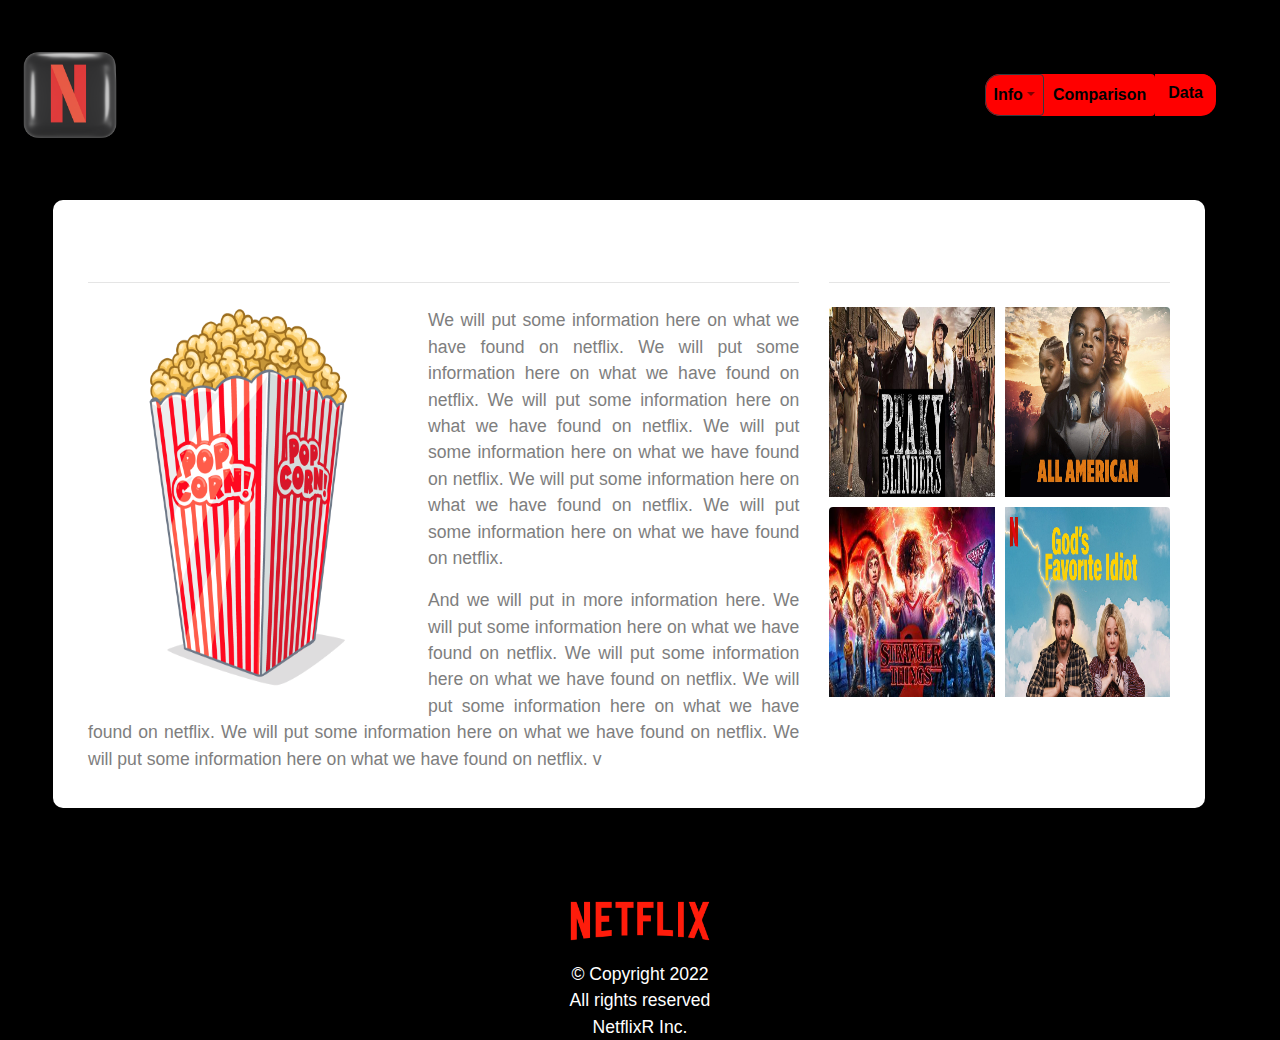
==== Netflix/index.html @ 623d317a "Uploading website for the first time" ====
<!DOCTYPE html>
<html lang="en">

<head>
  <meta charset="UTF-8">
  <title>Netflix Home</title>
  <link rel="stylesheet" href="https://stackpath.bootstrapcdn.com/bootstrap/4.3.1/css/bootstrap.min.css" integrity="sha384-ggOyR0iXCbMQv3Xipma34MD+dH/1fQ784/j6cY/iJTQUOhcWr7x9JvoRxT2MZw1T" crossorigin="anonymous">

  <script src="https://code.jquery.com/jquery-3.3.1.slim.min.js" integrity="sha384-q8i/X+965DzO0rT7abK41JStQIAqVgRVzpbzo5smXKp4YfRvH+8abtTE1Pi6jizo" crossorigin="anonymous"></script>
  <script src="https://cdn.jsdelivr.net/npm/@popperjs/core@2.11.5/dist/umd/popper.min.js" integrity="sha384-Xe+8cL9oJa6tN/veChSP7q+mnSPaj5Bcu9mPX5F5xIGE0DVittaqT5lorf0EI7Vk" crossorigin="anonymous"></script>
  <script src="https://cdn.jsdelivr.net/npm/bootstrap@5.2.0-beta1/dist/js/bootstrap.min.js" integrity="sha384-kjU+l4N0Yf4ZOJErLsIcvOU2qSb74wXpOhqTvwVx3OElZRweTnQ6d31fXEoRD1Jy" crossorigin="anonymous"></script>

  <link rel="stylesheet" href="style.css">
</head>
<body>
    <nav class="navbar navbar-expand-lg navbar-light text-bg-dark" id="navtext">
       <img src="images/netflixbox.png" alt="Netflix" class="upperleft-button">
        <div class="collapse navbar-collapse" id="navbarSupportedContent">
            <ul class="navbar-nav mr-auto">
            <li class="nav-item dropdown">
                <button class="btn btn-dark nav-link dropdown-toggle" ref="#" id="navbarDropdown" role="button" data-bs-toggle="dropdown" aria-haspopup="true" aria-expanded="false"><strong><b>Info</b></strong></button>
                <div class="dropdown-menu" aria-labelledby="navbarDropdown">
                <button class="dropdown-item" href="MaxTemperature.html"><strong><b>Titles</b></strong></button>
                <button class="dropdown-item" href="Humidity.html"><strong><b>Genres</b></strong></button>            
               </div>
            </li>
            <li class="nav-item" id="navtext">
                <a class="btn nav-link" href="Comparison.html"><strong><b>Comparison</b></strong></a>
            </li>
            <li class="nav-item" id="navtext">
                <button class="btn nav-link2" href="Data.html"><strong><b>Data</b></strong></button>
            </li>
            </ul>
        </div>
    </nav>
    <div class="row content">
        <div class="col-sm-12 col-md-8 col-lg-8">
            <h2 class="text-left"><center>Collected Data</center></h2>
            <hr class="my-4">
            <img src="images/popcorn.png" alt="Netflix" class="rounded main-image">
            <p>We will put some information here on what we have found on netflix. We will put some information here on what we have found on netflix. We will put some information here on what we have found on netflix. We will put some information here on what we have found on netflix. We will put some information here on what we have found on netflix. We will put some information here on what we have found on netflix.</p>
            <p>And we will put in more information here. We will put some information here on what we have found on netflix. We will put some information here on what we have found on netflix. We will put some information here on what we have found on netflix. We will put some information here on what we have found on netflix. We will put some information here on what we have found on netflix. v</p>
        </div>
         <div class="col-sm-12 col-md-4 col-lg-4" >
            <h2 class="text-left"><center>Top Series</center></h2>
            <hr class="my-4">
            <a href="MaxTemperature.html">
                <img src="images/peakyblinders.png" height="200px" class="rounded float-left thumbnail" alt="netflix">
            </a>
            <a href="Humidity.html">
                <img src="images/allamerican.png" height="200px"class="rounded float-right thumbnail" alt="netflix">
            </a>
            <a href="Cloudiness.html">
                <img src="images/strangerthings.png" height="200" class="rounded float-left  thumbnail" alt="netflix">
            </a>
            <a href="WindSpeed.html">
                <img src="images/godsfavidiot.png" height="200px" class="rounded float-right  thumbnail" alt="netflix">
            </a>
        </div>
    </div>
    <footer><center><br><br><img src="images/netflix2.png" alt="Netflix" height="80" color="white" width="140"><br>© Copyright 2022<br>All rights reserved<br>NetflixR Inc.</center></footer>
</body>
---- Netflix/style.css ----
/* styling for Pen, not related to box-sizing or layout */

body {
  font-family: sans-serif;
  font-size: 1.1em;
  background-color: black;
 
}

.row.content {

  top: 10px;
  right: 10px;
  left: 10px;
  bottom: 10px;
  background: white;
  border-radius: 10px;
  padding: 20px;

}

.nav { background-color: black;
}

b {
  color: black;
  background-color: red;
  font-weight: bolder;
 

}

#navtext.navbar.navbar-expand-lg.navbar-light.text-bg-dark {

  padding-bottom: 20px;
}

#navtext.nav-item {

  background-color: red;
  border-top-right-radius: 15px;
  border-bottom-right-radius: 15px;
  

}



.navbar {
  background-color: black;
  font-weight: bold;
  width: 100%;
  padding: 0;
  margin-top: 30px;
  
}

.nav-item.dropdown {
  background-color: red;
  border-top-left-radius: 15px;
  border-bottom-left-radius: 15px;

}


.dropdown-menu {
    background-color: red;

}

.dropdown-item { 
    color: black;
    background-color: red;
    font: bold;
}

div.dropdown-menu.show {
    background-color: red;
    border-top-left-radius: 15px;
    border-top-right-radius: 15px;
    border-bottom-left-radius: 15px;
    border-bottom-right-radius: 15px;

}

.btn.nav-link {

  color:black;
  background-color: red;

}

.btn.nav-link2 {

  color:black;
  background-color: red;
  border-top-right-radius: 15px;
  border-bottom-right-radius: 15px;

}

#navbarDropdown.btn.btn-dark.nav-link.dropdown-toggle {

  border-top-left-radius: 15px;
  border-bottom-left-radius: 15px;
}



.navbar-brand {
  font-family: 'Times New Roman', Times, serif;
  font-size: 25px;
  font-weight: bolder;
  background-color: black;
  padding: 10px;
  margin-left: 5%;
}

.navbar-collapse {
  position: absolute;
  right: 5%;
  font-size: small;
 
}

.nav-item {
  background-color: red;
  color: black;

}

.nav-item-2 {
  border-top-right-radius:15px;
  border-bottom-right-radius:15px;
  background-color: white;
  
  
}

.content {
  width:90%;
  margin: 20px auto;
  padding:1em;
}
  
.buttons {
    margin-bottom: .5em;
}

.text-left {
  
  text-align: left;
  color: black;
  font-family: 'Times New Roman', Times, serif;
  font-weight: bolder;
}

.text-center {
  color: black;
  font-family: 'Times New Roman', Times, serif;
  font-weight: bolder;
}

p:not(.intro) {
  text-align: justify;
  color: #7e7e7e;
}

.thumbnail {
  width:50%;
}

.main-image {      
    margin-left: auto;
    margin-right: auto;
    width: 40%;
    float: left;
}

.col-md-8 {
  background-color: white;
}

.col-sm-12,.col-md-4 {
  background-color: white;
}

div.col-sm-12.col-md-12 div.col-lg-6.col-sm-12 img {
  width: 100%;
}

.imagetiles {
  background-color: white;
}


div.col-sm-12.col-md-12 p {
  color: black;
  font-size: medium;
}

.rounded.main-image {
  width: 340px;
  height: 400px;
  padding-bottom: 20px;
  padding-right: 20px;
}

.col-sm-12.col-md-4.col-lg-4 {
    padding-bottom: 10px;
    
}

.rounded.float-left.thumbnail {
    padding-bottom: 10px;
    padding-right: 5px;
    
}

.rounded.float-right.thumbnail {
  padding-bottom: 10px;
  padding-left: 5px;
}

.upperleft-button {
    height: 130px;
    width: 140px;
    background: black;
}

div.row.content {

    margin-right: 75px;
}

.res-circle { 
    width: 20%;
    border-radius:25%;
    line-height:0;
    position: relative;
}

.res-circle::after {
    content: "";
    display: block;
    padding-bottom: 100%;
}

.circle-txt {
    position: absolute;
    bottom: 50%;
    width: 100%;
    text-align: center;
    font-weight: bold;
}

.navbar.navbar-expand-lg.navbar-light.bg-light {
  background-color: black;

}

center {

  color:white;
}
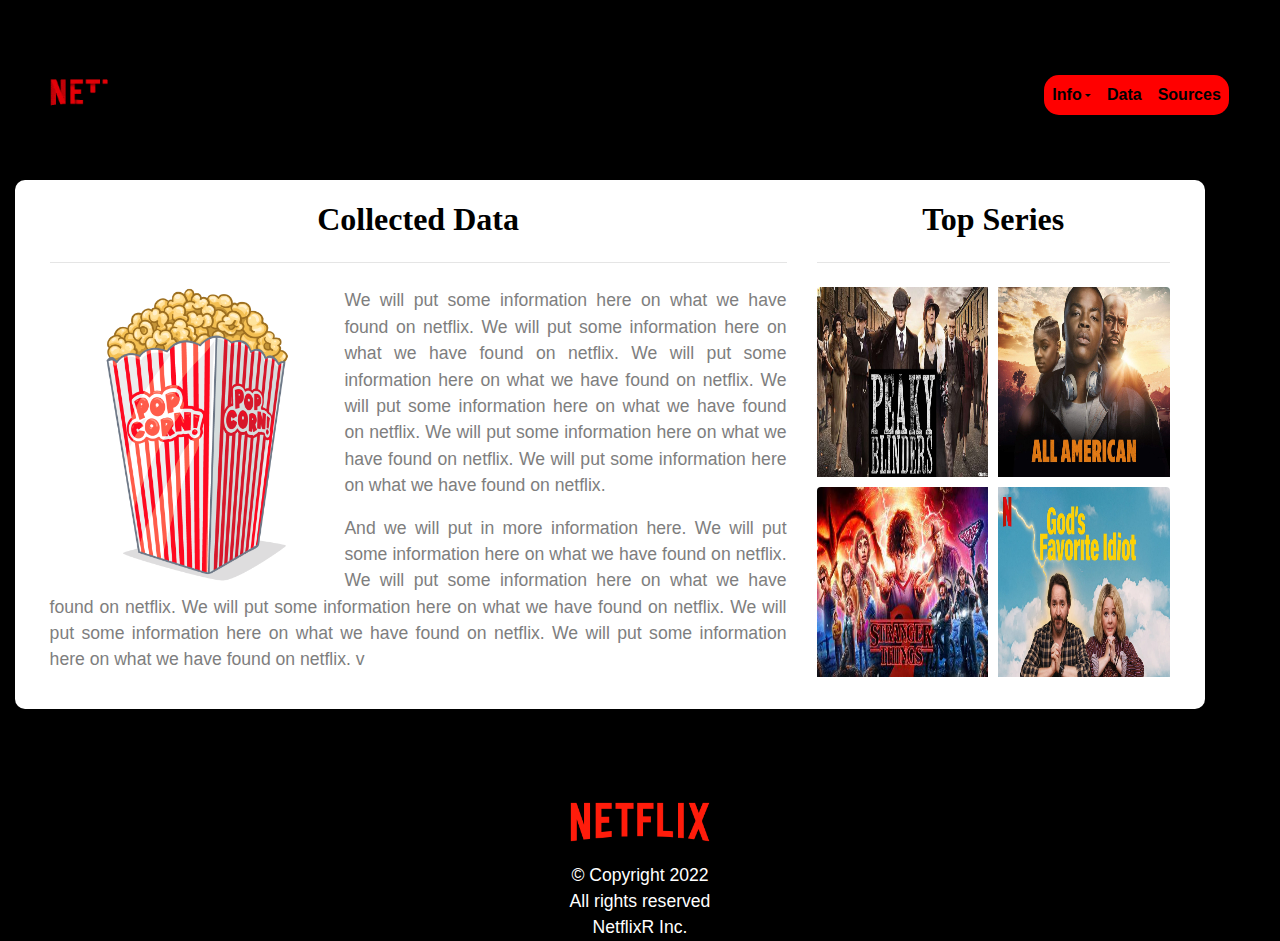
==== commit 3c340bea: "updating website" ====
--- a/Netflix/index.html
+++ b/Netflix/index.html
@@ -14,21 +14,22 @@
 </head>
 <body>
     <nav class="navbar navbar-expand-lg navbar-light text-bg-dark" id="navtext">
-       <img src="images/netflixbox.png" alt="Netflix" class="upperleft-button">
+       <img src="images/animatednetflix.png" alt="Netflix" class="upperleft-button">
         <div class="collapse navbar-collapse" id="navbarSupportedContent">
             <ul class="navbar-nav mr-auto">
             <li class="nav-item dropdown">
-                <button class="btn btn-dark nav-link dropdown-toggle" ref="#" id="navbarDropdown" role="button" data-bs-toggle="dropdown" aria-haspopup="true" aria-expanded="false"><strong><b>Info</b></strong></button>
+                <a class="nav-link active dropdown-toggle" ref="#" id="navbarDropdown" data-bs-toggle="dropdown" aria-haspopup="menu" aria-expanded="false"><strong><b>Info</b></strong></a>
                 <div class="dropdown-menu" aria-labelledby="navbarDropdown">
-                <button class="dropdown-item" href="MaxTemperature.html"><strong><b>Titles</b></strong></button>
-                <button class="dropdown-item" href="Humidity.html"><strong><b>Genres</b></strong></button>            
+                <a class="dropdown-item" id="load" href="SQL.html"><strong><b>Load</b></strong></a>
+                <a class="dropdown-item" id="extract" href="Extract.html"><strong><b>Extract</b></strong></a> 
+                <a class="dropdown-item" id="transform" href="Transform.html"><strong><b>Transform</b></strong></a>                  
                </div>
             </li>
             <li class="nav-item" id="navtext">
-                <a class="btn nav-link" href="Comparison.html"><strong><b>Comparison</b></strong></a>
+                <a class="nav-link" id="data" href="Data.html"><strong><b>Data</b></strong></a>
             </li>
             <li class="nav-item" id="navtext">
-                <button class="btn nav-link2" href="Data.html"><strong><b>Data</b></strong></button>
+                <a class="nav-link" id="sources" href="Sources.html"><strong><b>Sources</b></strong></a>
             </li>
             </ul>
         </div>
@@ -58,5 +59,5 @@
             </a>
         </div>
     </div>
-    <footer><center><br><br><img src="images/netflix2.png" alt="Netflix" height="80" color="white" width="140"><br>© Copyright 2022<br>All rights reserved<br>NetflixR Inc.</center></footer>
+    <footer id="footertext" ><center><br><br><img src="images/netflix2.png" alt="Netflix" height="80" color="white" width="140"><br>© Copyright 2022<br>All rights reserved<br>NetflixR Inc.</center></footer>
 </body>--- a/Netflix/style.css
+++ b/Netflix/style.css
@@ -19,32 +19,58 @@
 
 }
 
-.nav { background-color: black;
+/* Menu Items */
+#navbarDropdown {
+
+  color:black;
+  background-color:red;
+  border-bottom-left-radius: 15px;
+  border-top-left-radius: 15px;
+}
+
+::after {
+  color:black;
+}
+
+#navbarDropdown:hover {
+  background:rgba(139, 0, 0, .8);
+}
+
+.nav-link:hover {
+  background: rgba(139, 0, 0, .8);
+}
+
+::after:hover {
+  background:rgba(139, 0, 0, .8);
+}
+
+#load:hover {
+  background:rgba(139, 0, 0, 1);
+}
+
+#extract:hover {
+  background:rgba(139, 0, 0, 1);
+}
+
+#transform:hover {
+  background:rgba(139, 0, 0, 1);
 }
 
 b {
+  font-size: 16px;
+  color:black;
+  }
+
+#sources.nav-link {
+
+  border-bottom-right-radius: 15px;
+  border-top-right-radius: 15px;
+}
+
+data {
   color: black;
   background-color: red;
-  font-weight: bolder;
- 
-
 }
-
-#navtext.navbar.navbar-expand-lg.navbar-light.text-bg-dark {
-
-  padding-bottom: 20px;
-}
-
-#navtext.nav-item {
-
-  background-color: red;
-  border-top-right-radius: 15px;
-  border-bottom-right-radius: 15px;
-  
-
-}
-
-
 
 .navbar {
   background-color: black;
@@ -55,23 +81,12 @@
   
 }
 
-.nav-item.dropdown {
+
+.nav-item2 {
+  font-size: 16px;
+  color: black;
   background-color: red;
-  border-top-left-radius: 15px;
-  border-bottom-left-radius: 15px;
 
-}
-
-
-.dropdown-menu {
-    background-color: red;
-
-}
-
-.dropdown-item { 
-    color: black;
-    background-color: red;
-    font: bold;
 }
 
 div.dropdown-menu.show {
@@ -83,69 +98,36 @@
 
 }
 
-.btn.nav-link {
+.nav-link {
+  color:black;
+  background-color: red;
+  }
+
+
+
+
+
+.nav-link2 {
 
   color:black;
   background-color: red;
+  
 
-}
-
-.btn.nav-link2 {
-
-  color:black;
-  background-color: red;
-  border-top-right-radius: 15px;
-  border-bottom-right-radius: 15px;
-
-}
-
-#navbarDropdown.btn.btn-dark.nav-link.dropdown-toggle {
-
-  border-top-left-radius: 15px;
-  border-bottom-left-radius: 15px;
-}
-
-
-
-.navbar-brand {
-  font-family: 'Times New Roman', Times, serif;
-  font-size: 25px;
-  font-weight: bolder;
-  background-color: black;
-  padding: 10px;
-  margin-left: 5%;
 }
 
 .navbar-collapse {
   position: absolute;
-  right: 5%;
+  right: 4%;
   font-size: small;
  
 }
 
-.nav-item {
-  background-color: red;
-  color: black;
-
-}
-
-.nav-item-2 {
-  border-top-right-radius:15px;
-  border-bottom-right-radius:15px;
-  background-color: white;
-  
-  
-}
-
 .content {
-  width:90%;
+  width:93%;
   margin: 20px auto;
   padding:1em;
 }
   
-.buttons {
-    margin-bottom: .5em;
-}
 
 .text-left {
   
@@ -155,11 +137,7 @@
   font-weight: bolder;
 }
 
-.text-center {
-  color: black;
-  font-family: 'Times New Roman', Times, serif;
-  font-weight: bolder;
-}
+
 
 p:not(.intro) {
   text-align: justify;
@@ -171,45 +149,13 @@
 }
 
 .main-image {      
-    margin-left: auto;
-    margin-right: auto;
-    width: 40%;
-    float: left;
-}
-
-.col-md-8 {
-  background-color: white;
-}
-
-.col-sm-12,.col-md-4 {
-  background-color: white;
-}
-
-div.col-sm-12.col-md-12 div.col-lg-6.col-sm-12 img {
-  width: 100%;
-}
-
-.imagetiles {
-  background-color: white;
+  margin-left: auto;
+  margin-right: auto;
+  width: 40%;
+  float: left;
 }
 
 
-div.col-sm-12.col-md-12 p {
-  color: black;
-  font-size: medium;
-}
-
-.rounded.main-image {
-  width: 340px;
-  height: 400px;
-  padding-bottom: 20px;
-  padding-right: 20px;
-}
-
-.col-sm-12.col-md-4.col-lg-4 {
-    padding-bottom: 10px;
-    
-}
 
 .rounded.float-left.thumbnail {
     padding-bottom: 10px;
@@ -246,20 +192,7 @@
     padding-bottom: 100%;
 }
 
-.circle-txt {
-    position: absolute;
-    bottom: 50%;
-    width: 100%;
-    text-align: center;
-    font-weight: bold;
+#footertext {
+  color:white;
 }
 
-.navbar.navbar-expand-lg.navbar-light.bg-light {
-  background-color: black;
-
-}
-
-center {
-
-  color:white;
-}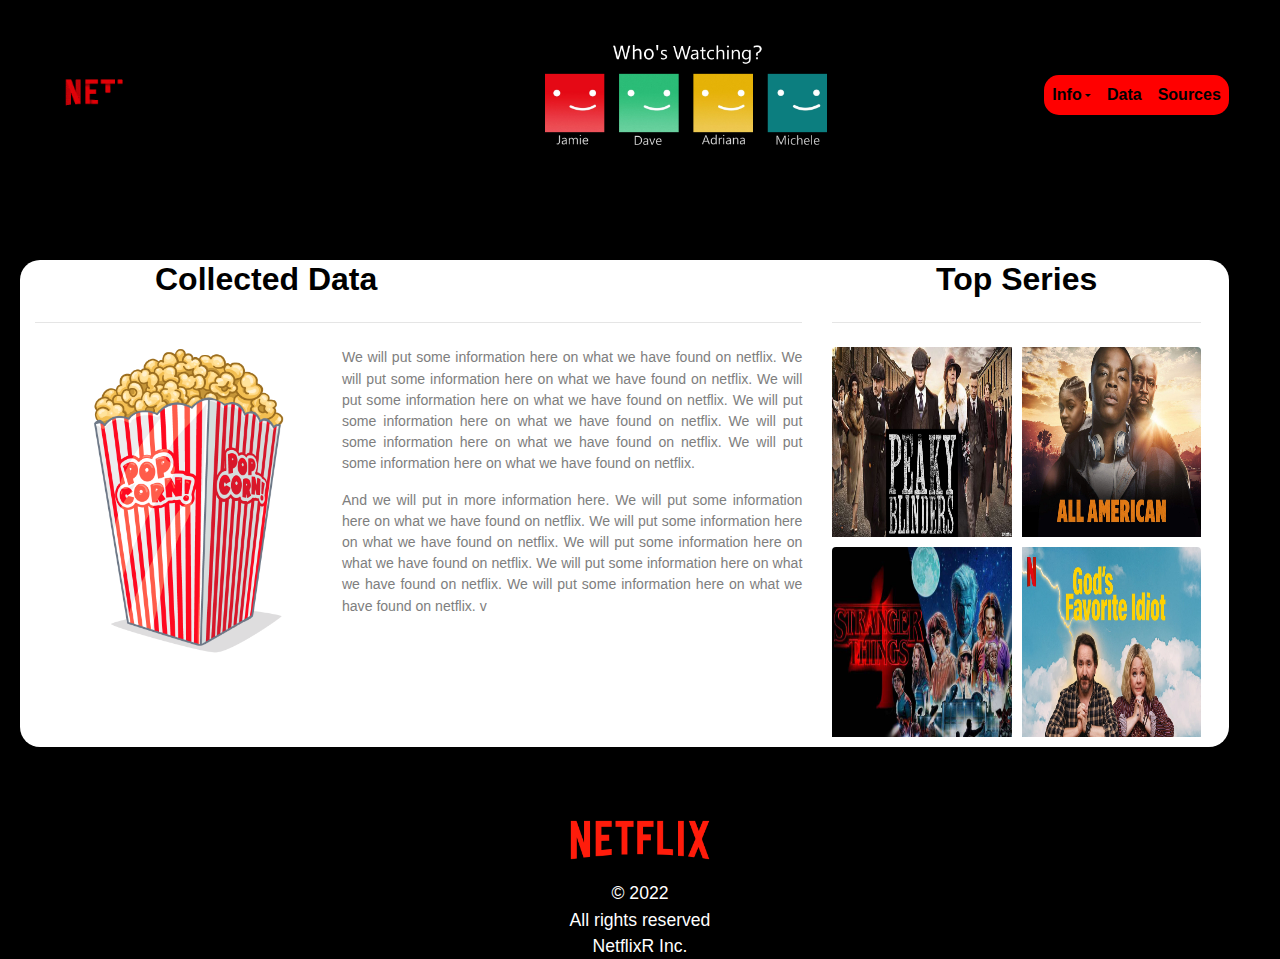
==== commit 93c0eaba: "updating website" ====
--- a/Netflix/index.html
+++ b/Netflix/index.html
@@ -1,6 +1,5 @@
 <!DOCTYPE html>
 <html lang="en">
-
 <head>
   <meta charset="UTF-8">
   <title>Netflix Home</title>
@@ -14,14 +13,15 @@
 </head>
 <body>
     <nav class="navbar navbar-expand-lg navbar-light text-bg-dark" id="navtext">
-       <img src="images/animatednetflix.png" alt="Netflix" class="upperleft-button">
+       <img src="images/animatednetflix.png" alt="Netflix" align="left" class="upperleft-button">
+       <img src="images/whoswatching.png" alt="whoswatching" class="center">
         <div class="collapse navbar-collapse" id="navbarSupportedContent">
             <ul class="navbar-nav mr-auto">
             <li class="nav-item dropdown">
                 <a class="nav-link active dropdown-toggle" ref="#" id="navbarDropdown" data-bs-toggle="dropdown" aria-haspopup="menu" aria-expanded="false"><strong><b>Info</b></strong></a>
                 <div class="dropdown-menu" aria-labelledby="navbarDropdown">
-                <a class="dropdown-item" id="load" href="SQL.html"><strong><b>Load</b></strong></a>
-                <a class="dropdown-item" id="extract" href="Extract.html"><strong><b>Extract</b></strong></a> 
+                <a class="dropdown-item" id="load" href="SQL.html"><strong><b>Extract</b></strong></a>
+                <a class="dropdown-item" id="extract" href="Extract.html"><strong><b>Load</b></strong></a> 
                 <a class="dropdown-item" id="transform" href="Transform.html"><strong><b>Transform</b></strong></a>                  
                </div>
             </li>
@@ -36,14 +36,14 @@
     </nav>
     <div class="row content">
         <div class="col-sm-12 col-md-8 col-lg-8">
-            <h2 class="text-left"><center>Collected Data</center></h2>
+            <h2 class="text-left1">Collected Data</h2>
             <hr class="my-4">
             <img src="images/popcorn.png" alt="Netflix" class="rounded main-image">
             <p>We will put some information here on what we have found on netflix. We will put some information here on what we have found on netflix. We will put some information here on what we have found on netflix. We will put some information here on what we have found on netflix. We will put some information here on what we have found on netflix. We will put some information here on what we have found on netflix.</p>
             <p>And we will put in more information here. We will put some information here on what we have found on netflix. We will put some information here on what we have found on netflix. We will put some information here on what we have found on netflix. We will put some information here on what we have found on netflix. We will put some information here on what we have found on netflix. v</p>
         </div>
          <div class="col-sm-12 col-md-4 col-lg-4" >
-            <h2 class="text-left"><center>Top Series</center></h2>
+            <h2 class="text-left2"><center>Top Series</center></h2>
             <hr class="my-4">
             <a href="MaxTemperature.html">
                 <img src="images/peakyblinders.png" height="200px" class="rounded float-left thumbnail" alt="netflix">
@@ -59,5 +59,5 @@
             </a>
         </div>
     </div>
-    <footer id="footertext" ><center><br><br><img src="images/netflix2.png" alt="Netflix" height="80" color="white" width="140"><br>© Copyright 2022<br>All rights reserved<br>NetflixR Inc.</center></footer>
+    <footer id="footertext" ><center><br><br><img src="images/netflix2.png" alt="Netflix" height="80" color="white" width="140"><br>© 2022<br>All rights reserved<br>NetflixR Inc.</center></footer>
 </body>--- a/Netflix/style.css
+++ b/Netflix/style.css
@@ -4,28 +4,28 @@
   font-family: sans-serif;
   font-size: 1.1em;
   background-color: black;
+  margin: auto;
+  padding: auto;
  
 }
 
-.row.content {
-
-  top: 10px;
-  right: 10px;
-  left: 10px;
-  bottom: 10px;
-  background: white;
-  border-radius: 10px;
-  padding: 20px;
-
-}
+.content {
+  font-size:0.8em;
+  margin-top: 100px;
+  margin-left: 20px;
+  margin-right: 4%;
+  background-color: white;
+  padding-right: 1%;
+  border-radius: 20px;
+  }
 
 /* Menu Items */
 #navbarDropdown {
-
   color:black;
   background-color:red;
   border-bottom-left-radius: 15px;
   border-top-left-radius: 15px;
+
 }
 
 ::after {
@@ -122,18 +122,19 @@
  
 }
 
-.content {
-  width:93%;
-  margin: 20px auto;
-  padding:1em;
-}
-  
-
-.text-left {
-  
-  text-align: left;
-  color: black;
-  font-family: 'Times New Roman', Times, serif;
+.text-left1 {
+  
+  margin-left: 120px;
+  color: black;
+  font-family: "Segoe UI", Arial, sans-serif;
+  font-weight: bolder;
+}
+
+.text-left2 {
+  
+  
+  color: black;
+  font-family: "Segoe UI", Arial, sans-serif;
   font-weight: bolder;
 }
 
@@ -155,8 +156,6 @@
   float: left;
 }
 
-
-
 .rounded.float-left.thumbnail {
     padding-bottom: 10px;
     padding-right: 5px;
@@ -172,11 +171,12 @@
     height: 130px;
     width: 140px;
     background: black;
-}
-
-div.row.content {
-
-    margin-right: 75px;
+    margin-left: 15px;
+}
+
+.row.content {
+ margin-right: 4%;
+   
 }
 
 .res-circle { 
@@ -196,3 +196,14 @@
   color:white;
 }
 
+.center {
+  display: block;
+  margin-left: 30.5%;
+  width: 22%;
+}
+
+.col-sm-12.col-md-12 {
+ width: 100%;
+ 
+}
+
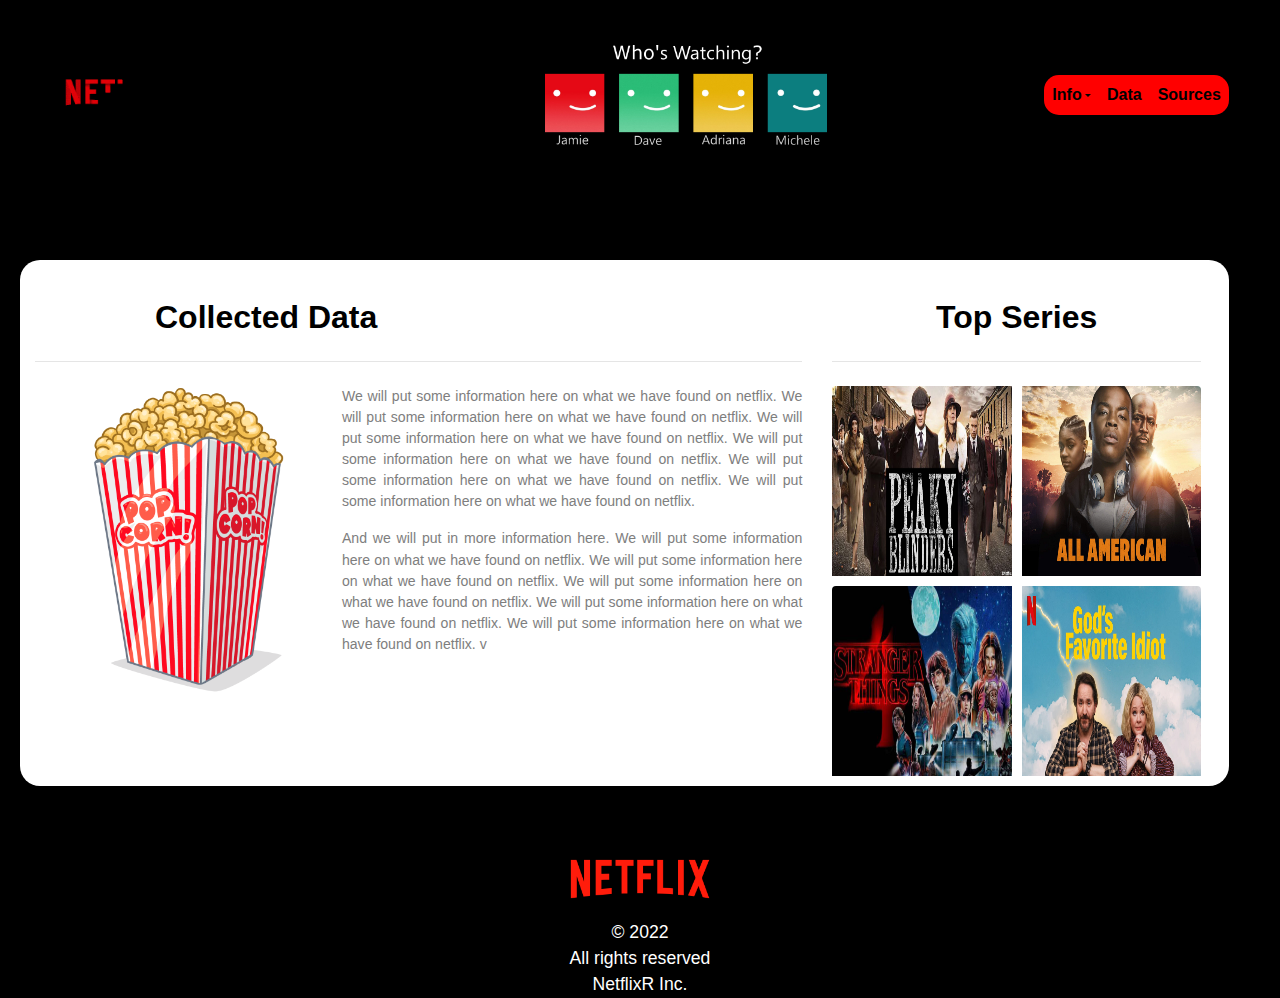
==== commit 0bb1cc1c: "updating again" ====
--- a/Netflix/index.html
+++ b/Netflix/index.html
@@ -13,7 +13,7 @@
 </head>
 <body>
     <nav class="navbar navbar-expand-lg navbar-light text-bg-dark" id="navtext">
-       <img src="images/animatednetflix.png" alt="Netflix" align="left" class="upperleft-button">
+       <img src="images/animatednetflix.png" alt="Netflix" class="upperleft-button">
        <img src="images/whoswatching.png" alt="whoswatching" class="center">
         <div class="collapse navbar-collapse" id="navbarSupportedContent">
             <ul class="navbar-nav mr-auto">
@@ -36,14 +36,14 @@
     </nav>
     <div class="row content">
         <div class="col-sm-12 col-md-8 col-lg-8">
-            <h2 class="text-left1">Collected Data</h2>
+            <h2 class="text-left1"><br>Collected Data</h2>
             <hr class="my-4">
             <img src="images/popcorn.png" alt="Netflix" class="rounded main-image">
             <p>We will put some information here on what we have found on netflix. We will put some information here on what we have found on netflix. We will put some information here on what we have found on netflix. We will put some information here on what we have found on netflix. We will put some information here on what we have found on netflix. We will put some information here on what we have found on netflix.</p>
             <p>And we will put in more information here. We will put some information here on what we have found on netflix. We will put some information here on what we have found on netflix. We will put some information here on what we have found on netflix. We will put some information here on what we have found on netflix. We will put some information here on what we have found on netflix. v</p>
         </div>
          <div class="col-sm-12 col-md-4 col-lg-4" >
-            <h2 class="text-left2"><center>Top Series</center></h2>
+            <h2 class="text-left2"><center><br>Top Series</center></h2>
             <hr class="my-4">
             <a href="MaxTemperature.html">
                 <img src="images/peakyblinders.png" height="200px" class="rounded float-left thumbnail" alt="netflix">
--- a/Netflix/style.css
+++ b/Netflix/style.css
@@ -123,7 +123,6 @@
 }
 
 .text-left1 {
-  
   margin-left: 120px;
   color: black;
   font-family: "Segoe UI", Arial, sans-serif;
